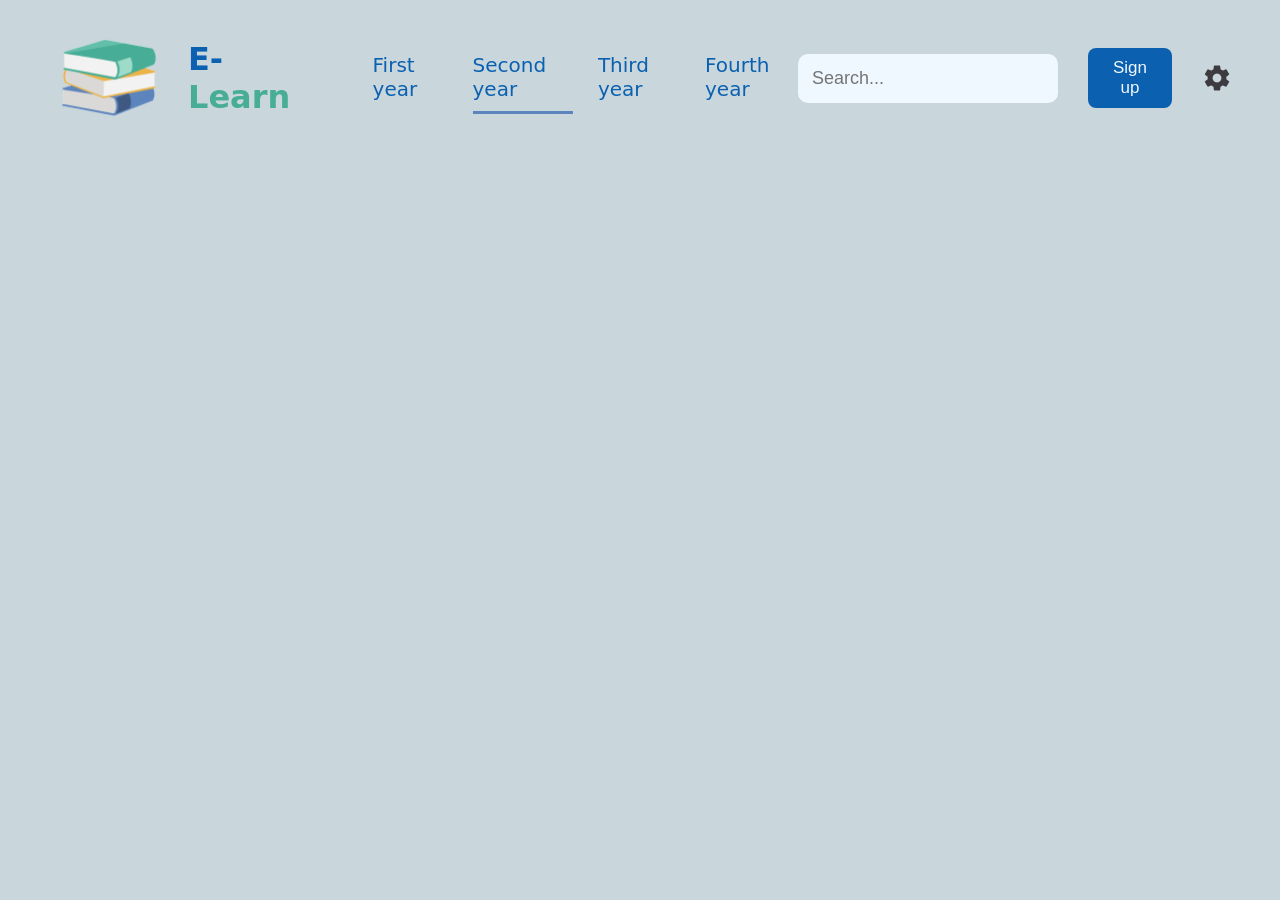
==== 2nd-yr.html @ f4435ba0 "Navigation bars" ====
<!DOCTYPE html>
<html lang="en">
<head>
    <meta charset="UTF-8">
    <meta name="viewport" content="width=device-width, initial-scale=1.0">
    <title>Document</title>
    <link rel="stylesheet" href="style.css">
    <link href="https://fonts.googleapis.com/icon?family=Material+Icons" rel="stylesheet">
</head>
<body>
    <header>
        <div class="left">
            <img src="logo1.png" alt="">
            <h5 style="color: #0B60B0; font-size: 32px;">E-<span style="color:#47ad96">Learn</span></h5>
            <div class="nav">
                <a href="">First year</a>
                <a class="active" href="">Second year</a>
                <a href="">Third year</a>
                <a href="">Fourth year</a>
            </div>
        </div>
        <div class="icons">
            <input type="search" placeholder="Search..." name="" id="">
            <button class="sign-in">Sign up</button>
            <i class="material-icons" style="font-size: 30px; color: #3D3B40;">settings</i>
        </div>
    </header>
</body>
</html>
---- style.css ----
body {
    background-color: #C9D7DD;
    font-family: system-ui, -apple-system, BlinkMacSystemFont, 'Segoe UI', Roboto, Oxygen, Ubuntu, Cantarell, 'Open Sans', 'Helvetica Neue', sans-serif;
}
.start {
    display: flex;
    margin-left: 80px;
    margin-right: 70px;
}
.start-left {
    margin-top: 40px;
    width: 60%;
    float: left;
    align-items: center;
    align-content: center;

}
.start-right {
    width: 40%;
    float: right;
    margin-top: 100px;
}
.note {
    position: absolute;
    bottom: 10px;
}
.start-right img {
    width: 90%;
    margin-left: 25px;
}
.drop {
    position: relative;
    display: inline-block;
}
.yr-select {
    border: 1px solid #80B3FF;
    background-color: whitesmoke;
    padding: 15px 40px 15px 40px;
    font-weight: 600;
    font-size: 22px;
    color: #0B60B0;
    border-radius: 12px;
}
.years {
    display: none;
    position: absolute;
    background-color: whitesmoke;
    min-width: 160px;
    box-shadow: 0px 8px 16px 0px rgba(0,0,0,0.2);
    z-index: 1;
    
}
.years a {
    color: #0B60B0;
    padding: 12px 16px;
    text-decoration: none;
    display: block;
    background-color: whitesmoke;
    font-weight: 600;
}
.years a:hover {
    background-color: lightgrey;
}
.drop:hover .years {
    display: block;
}
header {
    display: flex;
    height: 120px;
    align-items: center;
    align-content: center;
    padding: 10px 40px 10px 40px;
}
.left {
    display: flex;
    align-items: center;
}
header img {
    width: 16%;
    margin-right: 20px;
}
.nav {
    display: flex;
    gap: 25px;
    margin-left: 70px;
    margin-top: 10px;
}
.nav a {
    display: block;
    text-decoration: none;
    color: #0B60B0;
    font-weight: 500;
    font-size: 20px;
    padding-bottom: 10px;
}
.nav a:hover {
    border-bottom: 3px solid #5D85BD;
}
.nav a.active {
    border-bottom: 3px solid #5D85BD;
}
.icons {
    display: flex;
    gap: 20px;
    width: 45%;
    align-items: center;
}
.icons input {
    padding: 14px;
    border-radius: 10px;
    border: none;
    font-size: 18px;
    background-color: aliceblue;
}
.icons input:focus {
    outline: none;
    border-color: #0B60B0;
    box-shadow: 0 0 10px 1px #5D85BD;
   }
.sign-in {
    padding: 10px 25px 10px 25px;
    border-radius: 8px;
    background-color: #0B60B0;
    color: aliceblue;
    border: none;
    font-size: 17px;
    margin: 10px;
}
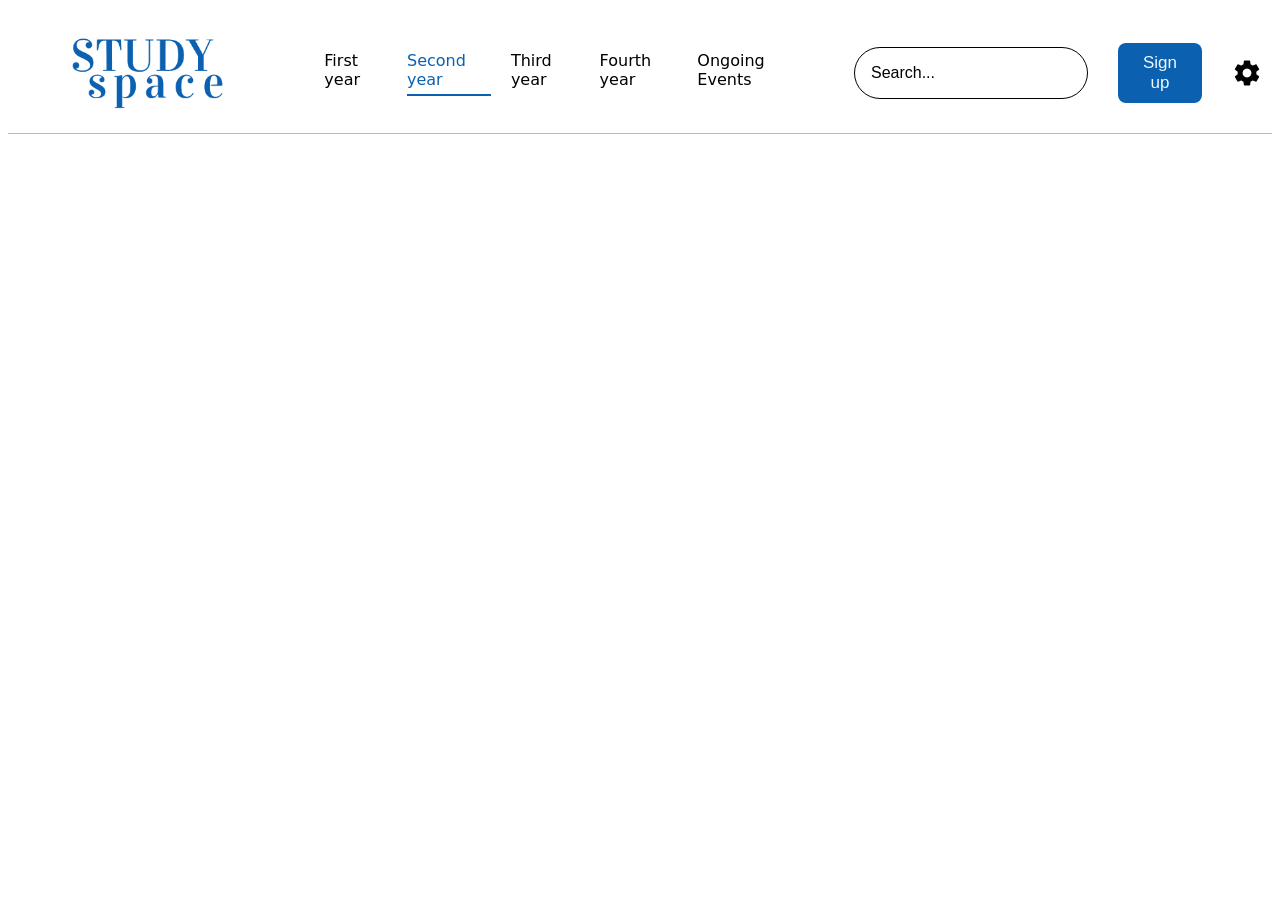
==== commit f041e5f1: "draft" ====
--- a/2nd-yr.html
+++ b/2nd-yr.html
@@ -10,19 +10,19 @@
 <body>
     <header>
         <div class="left">
-            <img src="logo1.png" alt="">
-            <h5 style="color: #0B60B0; font-size: 32px;">E-<span style="color:#47ad96">Learn</span></h5>
+            <img src="studyspace.png" alt="">
             <div class="nav">
                 <a href="">First year</a>
                 <a class="active" href="">Second year</a>
                 <a href="">Third year</a>
                 <a href="">Fourth year</a>
+                <a href="">Ongoing Events</a>
             </div>
         </div>
         <div class="icons">
             <input type="search" placeholder="Search..." name="" id="">
             <button class="sign-in">Sign up</button>
-            <i class="material-icons" style="font-size: 30px; color: #3D3B40;">settings</i>
+            <i class="material-icons" style="font-size: 30px; color: black;">settings</i>
         </div>
     </header>
 </body>
--- a/style.css
+++ b/style.css
@@ -1,6 +1,6 @@
 body {
-    background-color: #C9D7DD;
     font-family: system-ui, -apple-system, BlinkMacSystemFont, 'Segoe UI', Roboto, Oxygen, Ubuntu, Cantarell, 'Open Sans', 'Helvetica Neue', sans-serif;
+    background-color: white;
 }
 .start {
     display: flex;
@@ -69,54 +69,61 @@
     height: 120px;
     align-items: center;
     align-content: center;
-    padding: 10px 40px 10px 40px;
+    padding: 5px 10px 0px 40px;
+    border-bottom: 1px solid rgb(154, 192, 225);
 }
 .left {
     display: flex;
     align-items: center;
 }
 header img {
-    width: 16%;
+    width: 22%;
     margin-right: 20px;
+    margin-left: 20px;
 }
 .nav {
     display: flex;
-    gap: 25px;
+    gap: 20px;
     margin-left: 70px;
-    margin-top: 10px;
 }
 .nav a {
     display: block;
     text-decoration: none;
+    color: black;
+    font-size: 16px;
+    padding-bottom: 5px;
+}
+.nav a:hover {
+    border-bottom: 2px solid #0B60B0;
+    color: #0B60B0;
+}
+.nav a.active {
+    border-bottom: 2px solid #0B60B0;
     color: #0B60B0;
     font-weight: 500;
-    font-size: 20px;
-    padding-bottom: 10px;
-}
-.nav a:hover {
-    border-bottom: 3px solid #5D85BD;
-}
-.nav a.active {
-    border-bottom: 3px solid #5D85BD;
 }
 .icons {
     display: flex;
     gap: 20px;
     width: 45%;
     align-items: center;
+    margin-left: 50px;
 }
 .icons input {
-    padding: 14px;
-    border-radius: 10px;
-    border: none;
-    font-size: 18px;
-    background-color: aliceblue;
+    padding: 16px;
+    border-radius: 30px;
+    border: 1px solid black;
+    font-size: 16px;
+    background-color: white;
 }
 .icons input:focus {
     outline: none;
     border-color: #0B60B0;
-    box-shadow: 0 0 10px 1px #5D85BD;
+    box-shadow: 0 0 5px 1px #80B3FF;
    }
+.icons input::placeholder {
+    color: black;
+}
 .sign-in {
     padding: 10px 25px 10px 25px;
     border-radius: 8px;
@@ -125,4 +132,31 @@
     border: none;
     font-size: 17px;
     margin: 10px;
-}+}
+.subjects {
+    padding-left: 30px;
+    margin-top: 40px;
+}
+.titles {
+    display: flex;
+    align-items: center;
+}
+.titles p {
+    font-size: 18px;
+    font-weight: 500;
+    padding-left: 20px;
+}
+.sub-category {
+    text-align: center;
+    display: flex;
+    gap: 60px;
+}
+.sub-category p {
+    font-size: 14px;
+    margin-top: -5px;
+}
+.sub-btn {
+    background: none;
+    border: none;
+}
+
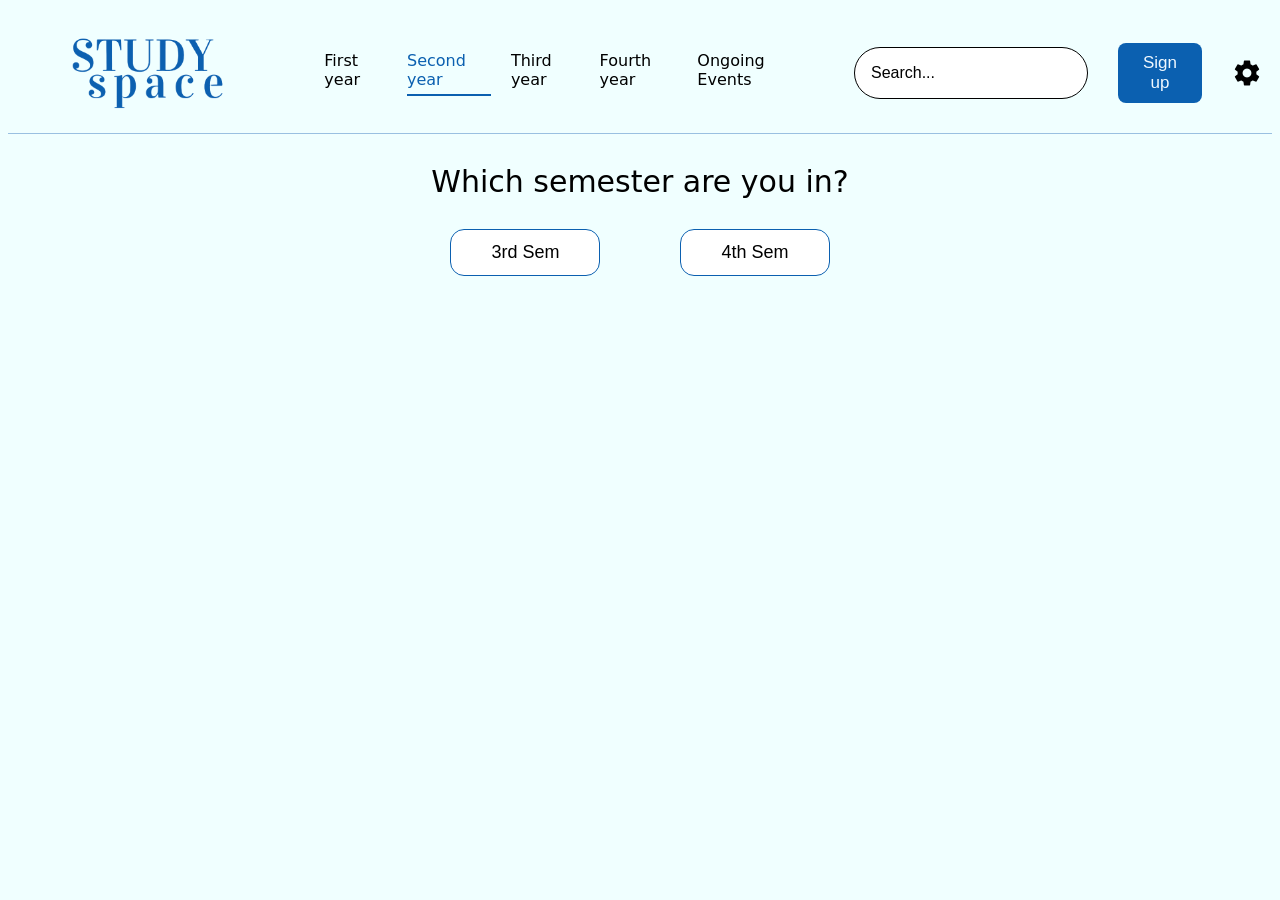
==== commit 206491f3: "2nd year page" ====
--- a/2nd-yr.html
+++ b/2nd-yr.html
@@ -6,16 +6,21 @@
     <title>Document</title>
     <link rel="stylesheet" href="style.css">
     <link href="https://fonts.googleapis.com/icon?family=Material+Icons" rel="stylesheet">
+    <style>
+        #sem1-content, #sem2-content {
+          display: none;
+        }
+      </style>
 </head>
 <body>
     <header>
         <div class="left">
             <img src="studyspace.png" alt="">
             <div class="nav">
-                <a href="">First year</a>
-                <a class="active" href="">Second year</a>
-                <a href="">Third year</a>
-                <a href="">Fourth year</a>
+                <a href="1st-yr.html">First year</a>
+                <a class="active" href="2nd-yr.html">Second year</a>
+                <a href="3rd-yr.html">Third year</a>
+                <a href="4th-yr.html">Fourth year</a>
                 <a href="">Ongoing Events</a>
             </div>
         </div>
@@ -25,5 +30,72 @@
             <i class="material-icons" style="font-size: 30px; color: black;">settings</i>
         </div>
     </header>
+
+    <div style="text-align: center; margin: 30px auto;" id="vanish">
+        <p style="font-size: 30px;">Which semester are you in?</p>
+        <div class="sem-choice">
+            <button id="sem1-btn">3rd Sem</button>
+            <button id="sem2-btn">4th Sem</button>
+        </div>
+    </div>
+    <div id="sem1-content">
+        <p style="font-size: 24px; text-align: center; margin-top: 40px;">You can find the syllabus, notes and youtube playlists required for your 3rd semester here!</p>
+    <div class="subjects">
+        <div class="sub" onclick="redirect()">
+            <img src="math2.png" alt="">
+                <p>Transforms and Boundary Value Problems</p>
+        </div>
+        <div class="sub">
+            <img src="pps.png" alt="">
+                <p>Data Structures and Algorithms</p>
+        </div>
+        <div class="sub">
+            <img src="coa.png" alt="">
+                <p>Computer Organization and Architecture</p>
+        </div>
+        <div class="sub">
+            <img src="os.png" alt="">
+                <p>Operating Systems</p>
+        </div>
+        <div class="sub">
+            <img src="app.png" alt="">
+                <p>Advanced Programming Practices</p>
+        </div>
+        <div class="sub">
+            <img src="dtm.png" alt="">
+                <p>Design Thinking and Methodology</p>
+        </div>
+    </div>
+    </div>
+    <div id="sem2-content">
+        <p style="font-size: 24px; text-align: center; margin-top: 40px;">You can find the syllabus, notes and youtube playlists required for your 2nd semester here!</p>
+    <div class="subjects">
+        <div class="sub" onclick="redirect()">
+            <img src="pqt.png" alt="">
+                <p>Probability and Queueing Theory</p>
+        </div>
+        <div class="sub">
+            <img src="oodp.png" alt="">
+                <p>Design and Analysis of Algorithms</p>
+        </div>
+        <div class="sub">
+            <img src="ai.png" alt="">
+                <p>Artificial Intelligence</p>
+        </div>
+        <div class="sub">
+            <img src="dbms.png" alt="">
+                <p>Database Management Systems</p>
+        </div>
+        <div class="sub">
+            <img src="se.png" alt="">
+                <p>Social Engineering</p>
+        </div>
+        <div class="sub">
+            <img src="electives.png" alt="">
+                <p>Electives</p>
+        </div>
+    </div>
+    </div>
+    <script src="app.js"></script>
 </body>
 </html>
--- a/style.css
+++ b/style.css
@@ -1,6 +1,6 @@
 body {
     font-family: system-ui, -apple-system, BlinkMacSystemFont, 'Segoe UI', Roboto, Oxygen, Ubuntu, Cantarell, 'Open Sans', 'Helvetica Neue', sans-serif;
-    background-color: white;
+    background-color: azure;
 }
 .start {
     display: flex;
@@ -8,33 +8,32 @@
     margin-right: 70px;
 }
 .start-left {
+    padding-left: 100px;
     margin-top: 40px;
     width: 60%;
     float: left;
     align-items: center;
     align-content: center;
-
 }
 .start-right {
     width: 40%;
     float: right;
-    margin-top: 100px;
+    margin-top: 70px;
 }
 .note {
     position: absolute;
     bottom: 10px;
 }
 .start-right img {
-    width: 90%;
-    margin-left: 25px;
+    width: 100%;
 }
 .drop {
     position: relative;
     display: inline-block;
 }
 .yr-select {
-    border: 1px solid #80B3FF;
-    background-color: whitesmoke;
+    border: 1px solid #0B60B0;
+    background-color: aliceblue;
     padding: 15px 40px 15px 40px;
     font-weight: 600;
     font-size: 22px;
@@ -44,7 +43,7 @@
 .years {
     display: none;
     position: absolute;
-    background-color: whitesmoke;
+    background-color: aliceblue;
     min-width: 160px;
     box-shadow: 0px 8px 16px 0px rgba(0,0,0,0.2);
     z-index: 1;
@@ -55,7 +54,7 @@
     padding: 12px 16px;
     text-decoration: none;
     display: block;
-    background-color: whitesmoke;
+    background-color: aliceblue;
     font-weight: 600;
 }
 .years a:hover {
@@ -133,10 +132,6 @@
     font-size: 17px;
     margin: 10px;
 }
-.subjects {
-    padding-left: 30px;
-    margin-top: 40px;
-}
 .titles {
     display: flex;
     align-items: center;
@@ -159,4 +154,41 @@
     background: none;
     border: none;
 }
-
+.sem-choice {
+    display: flex;
+    justify-content: center;
+    gap: 80px;
+}
+.sem-choice button {
+    font-size: 18px;
+    border: 1px solid #0B60B0;
+    padding: 12px 40px 12px 40px;
+    border-radius: 14px;
+    background-color: white;
+}
+.sem-choice button:hover {
+    background-color: #0B60B0;
+    color: white;
+}
+.subjects {
+    margin-top: 40px;
+    display: flex;
+    flex-wrap: wrap;
+    justify-content: space-around;
+    gap: 30px;
+}
+.sub {
+    display: flex;
+    align-items: center;
+    gap: 15px;
+    width: 350px;
+    border-radius: 12px;
+    padding: 20px 20px 20px 20px;
+    cursor: pointer;
+}
+.sub img {
+    width: 25%;
+}
+.sub:hover {
+    box-shadow: 0 4px 6px -1px #80B3FF,0 2px 4px -2px #80B3FF;
+}
